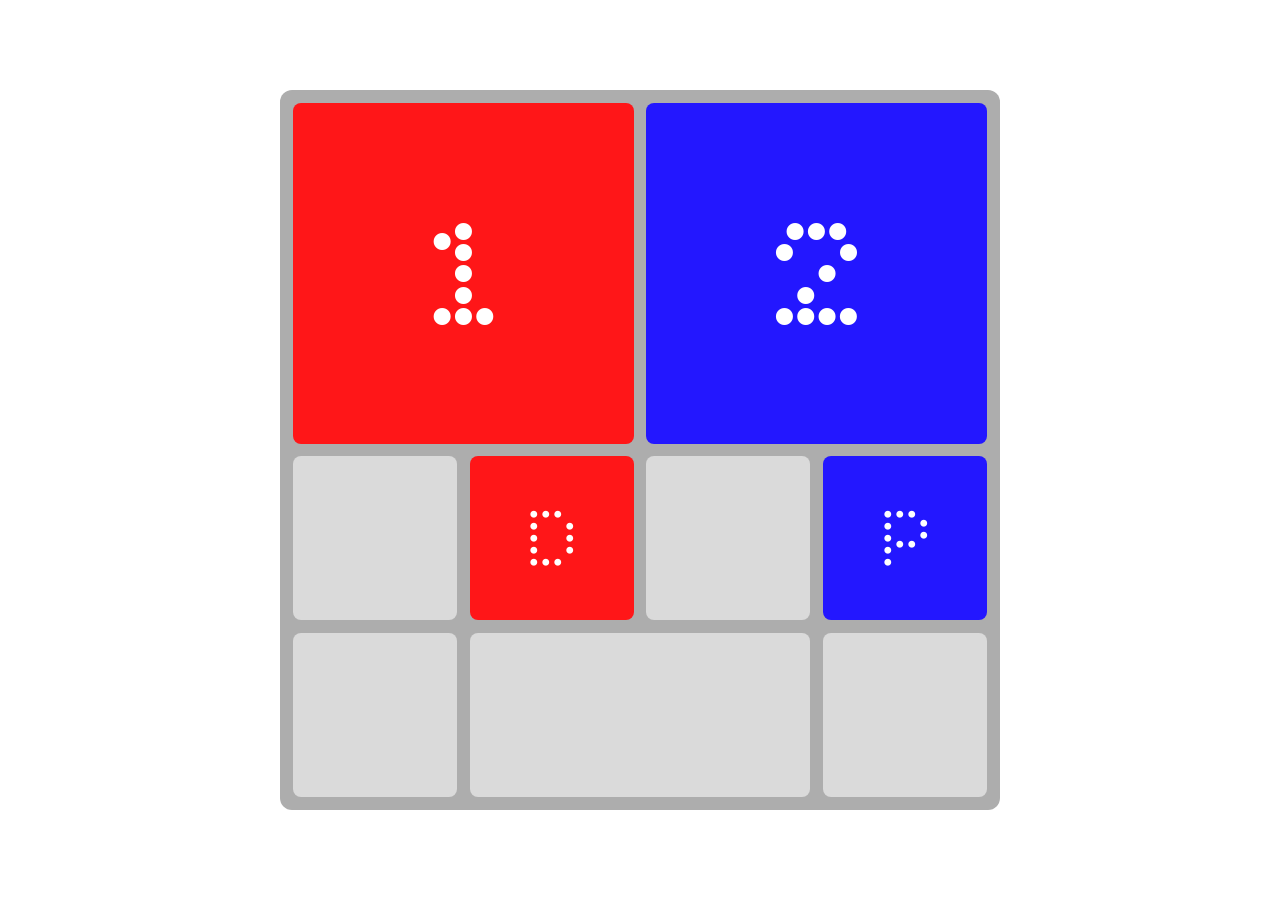
==== GrigliaSpecimen/index.html @ a7f7aab9 "Aggiunta Html Griglia Specimen" ====
<!DOCTYPE html>
<html lang="it">
<head>
    <meta charset="UTF-8">
    <meta name="viewport" content="width=device-width, initial-scale=1.0">
    <title>PINGs</title>
    <link rel="stylesheet" href="style.css">
</head>
<body>
    <div class="quadrato-esterno">
        <div class="flex-container">
            <div class="item-grande pl1">
                <p id="text-grande">1</p>
            </div>
            <div class="item-grande pl2" >
                <p id="text-grande">2</p>
            </div>
            <div class="item-piccolo base"></div>
            <div class="item-piccolo pl1">
                <p id="text-piccolo">D</p>
            </div>
            <div class="item-piccolo base"></div>
            <div class="item-piccolo pl2">
                <p id="text-piccolo">P</p>
            </div>
            <div class="item-piccolo base"></div>
            <div class="item-lungo base"></div>
            <div class="item-piccolo base"></div>
        </div>
    </div>

</body>
</html>
---- GrigliaSpecimen/style.css ----
@font-face {
  font-family: "HGKUnica77VIPBeta";
  src: url("fonts/DMTLLVarSupsi-[SIZE,ROTA,wght].woff2") format("woff2");
}


:root{
    --gap: clamp(6px, 1vw, 16px);
    --padding: clamp(8px, 1vw, 16px);
    --col: calc((100% - (3 * var(--gap))) / 4);
     --color-pl1: #ff1618;
     --color-pl2: #2317ff;
}

body {
    margin: 0;
    min-height: 100vh;
    display: flex;
    justify-content: center;
    align-items: center;
    background-color: #ffffff;
}

.quadrato-esterno {
    width: 80vw;
    max-width: 80vh;
    aspect-ratio: 1 / 1;
    background-color: #adadad;
    padding: var(--padding);
    box-sizing: border-box;
    display: flex;
    border-radius: 12px;
}

.flex-container {
    display: flex;
    flex-wrap: wrap;
    gap: var(--gap);
    width: 100%;
    height: 100%;
}

.item-piccolo,
.item-grande,
.item-lungo {
    border-radius: 8px;
    display: flex; 
    justify-content: center; 
    align-items: center;
}


.item-piccolo {
    flex: 0 0 var(--col);
    aspect-ratio: 1 / 1;
}

.item-grande {
    flex: 0 0 calc((var(--col) * 2) + var(--gap));
    aspect-ratio: 1 / 1;
}

.item-lungo {
    flex: 0 0 calc((var(--col) * 2) + var(--gap));
    height: var(--col);
    
}

.pl1 {
    background-color: var(--color-pl1);
}

.pl2 {
    background-color: var(--color-pl2);
}

.base{
    background-color: #dadada;
}

#text-grande {
    font-family: "HGKUnica77VIPBeta";
    margin: 0;
    justify-content: center;
    align-items: center;
    text-align: center;
    font-variation-settings: 'wght' 400, 'ROTA' 0, 'SIZE' 0;
    color: #ffffff;
    outline: none;
    border: none;
    font-size: clamp(2vh, 18vh, 16vh);
}

#text-piccolo {
    font-family: "HGKUnica77VIPBeta";
    margin: 0;
    justify-content: center;
    align-items: center;
    text-align: center;
    font-variation-settings: 'wght' 350, 'ROTA' 0, 'SIZE' 0;
    color: #ffffff;
    outline: none;
    border: none;
    font-size: clamp(2vh, 10vh, 9vh);
}
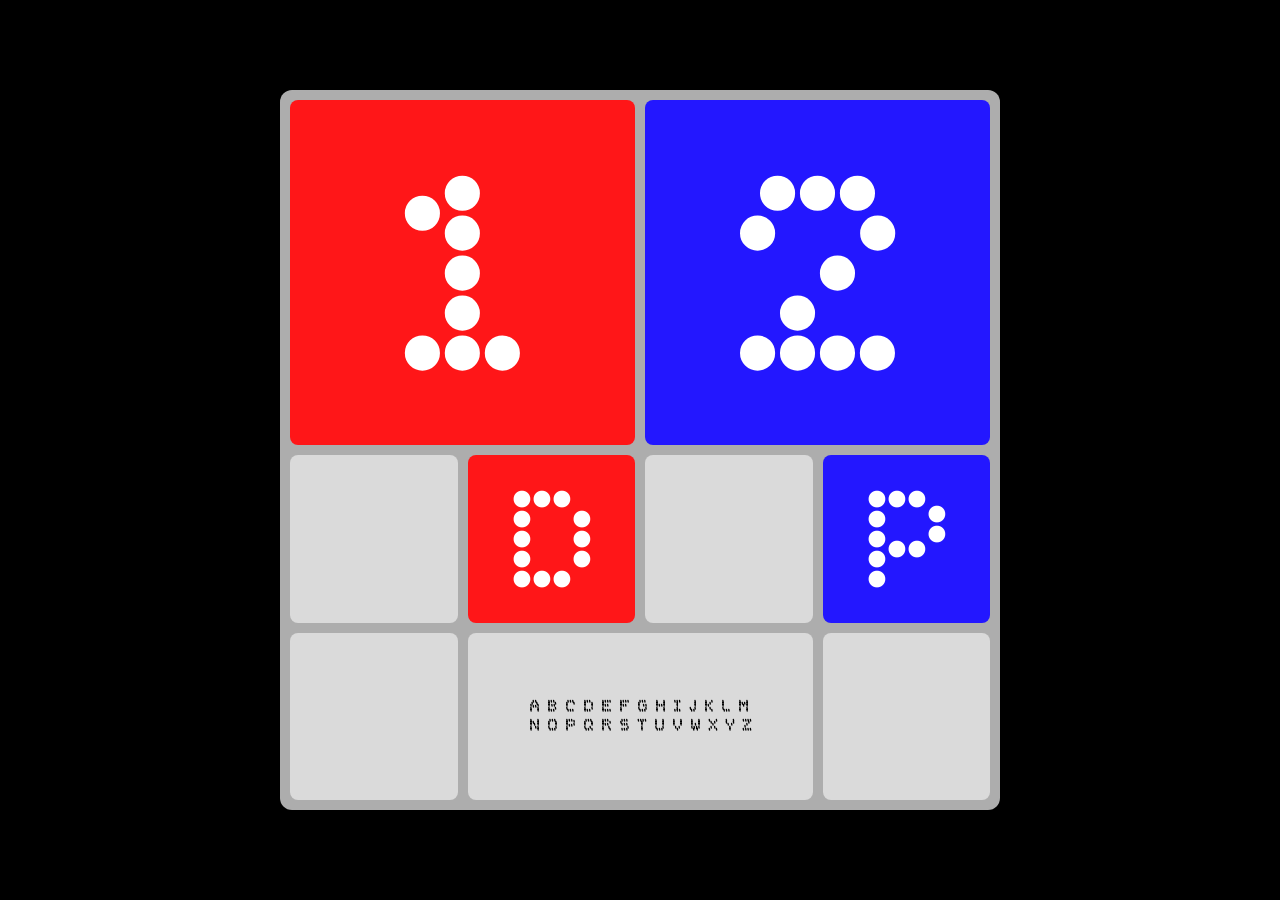
==== commit 0d59b659: "prova" ====
--- a/GrigliaSpecimen/index.html
+++ b/GrigliaSpecimen/index.html
@@ -24,7 +24,9 @@
                 <p id="text-piccolo">P</p>
             </div>
             <div class="item-piccolo base"></div>
-            <div class="item-lungo base"></div>
+            <div class="item-lungo base">
+                <p id="text-lungo">A B C D E F G H I J K L M<br>N O P Q R S T U V W X Y Z</p>
+            </div>
             <div class="item-piccolo base"></div>
         </div>
     </div>
--- a/GrigliaSpecimen/style.css
+++ b/GrigliaSpecimen/style.css
@@ -3,10 +3,9 @@
   src: url("fonts/DMTLLVarSupsi-[SIZE,ROTA,wght].woff2") format("woff2");
 }
 
-
 :root{
-    --gap: clamp(6px, 1vw, 16px);
-    --padding: clamp(8px, 1vw, 16px);
+    --gap: clamp(4px, 1vw, 10px);
+    --padding: clamp(4px, 1vw, 10px);
     --col: calc((100% - (3 * var(--gap))) / 4);
      --color-pl1: #ff1618;
      --color-pl2: #2317ff;
@@ -18,7 +17,7 @@
     display: flex;
     justify-content: center;
     align-items: center;
-    background-color: #ffffff;
+    background-color: #000000;
 }
 
 .quadrato-esterno {
@@ -84,11 +83,11 @@
     justify-content: center;
     align-items: center;
     text-align: center;
-    font-variation-settings: 'wght' 400, 'ROTA' 0, 'SIZE' 0;
+    font-variation-settings: 'wght' 500, 'ROTA' 0, 'SIZE' 0;
     color: #ffffff;
     outline: none;
     border: none;
-    font-size: clamp(2vh, 18vh, 16vh);
+    font-size: clamp(4vh, 30vh, 30vh);
 }
 
 #text-piccolo {
@@ -97,9 +96,22 @@
     justify-content: center;
     align-items: center;
     text-align: center;
-    font-variation-settings: 'wght' 350, 'ROTA' 0, 'SIZE' 0;
+    font-variation-settings: 'wght' 450, 'ROTA' 0, 'SIZE' 0;
     color: #ffffff;
     outline: none;
     border: none;
-    font-size: clamp(2vh, 10vh, 9vh);
+    font-size: clamp(2vh, 15vh, 15vh);
+}
+
+#text-lungo {
+    font-family: "HGKUnica77VIPBeta";
+    margin: 0px;
+    justify-content: left;
+    align-items: left;
+    text-align: left;
+    font-variation-settings: 'wght' 350, 'ROTA' 100, 'SIZE' 60;
+    color: #000000;
+    outline: none;
+    border: none;
+    font-size: clamp();
 }
